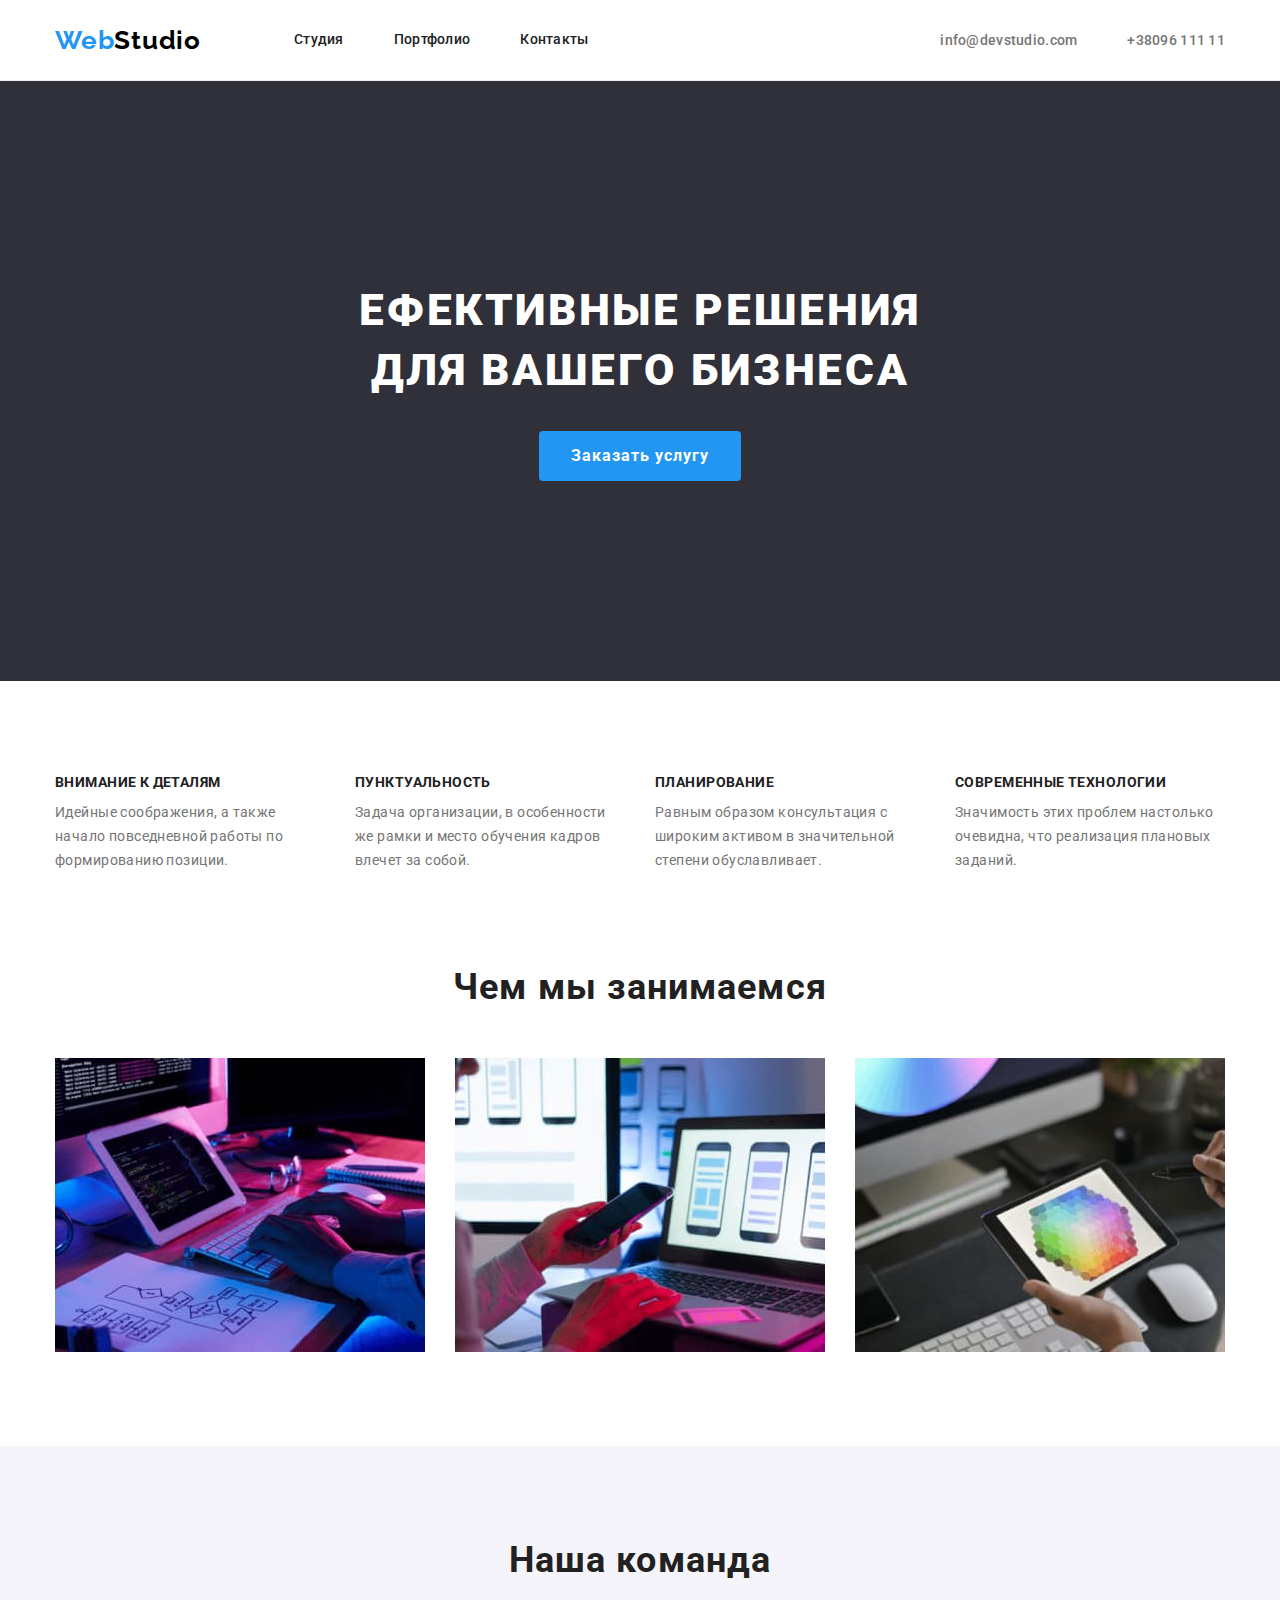
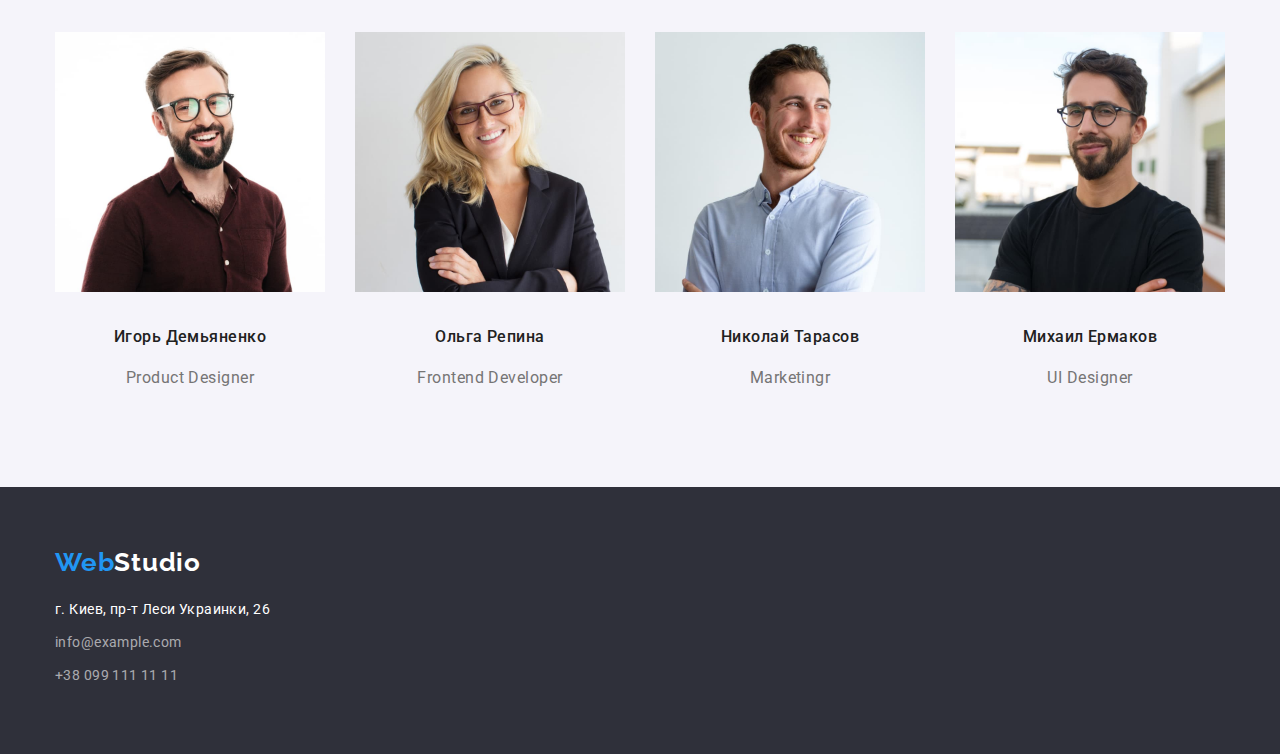
==== index.html @ 60b38d53 "Clone homework 3" ====
<!DOCTYPE html>
<html lang="ru">
    <head>
        <meta charset="UTF-8">
        <meta http-equiv="X-UA-Compatible" content="IE=edge">
        <meta name="viewport" content="width=device-width, initial-scale=1.0">
        <title>WebStuio</title>
        <link rel="stylesheet" href="https://cdnjs.cloudflare.com/ajax/libs/modern-normalize/1.1.0/modern-normalize.min.css">
        <link rel="stylesheet" href="./css/styles.css">
        <link href="https://fonts.googleapis.com/css2?family=Raleway:wght@700&family=Roboto:wght@400;500;700;900&display=swap" rel="stylesheet">
    </head>
    <body>
        <!--Шапка-->
        <header class="page-header">   
            <div class="header-container container">
                <nav class="header-navigation"> 
                    <a  class="logo-link link" href="./index.html"><span class="logo-first">Web</span><span class="logo-second">Studio</span></a>
                    <ul class="header-list list">   
                        <li class="header-list-item"><a class="header-list-link link" href="./index.html">Студия</a></li>
                        <li class="header-list-item"><a class="header-list-link link"href="./portfolio.html">Портфолио</a></li>
                        <li class="header-list-item"><a class="header-list-link link"href="">Контакты</a></li>
                    </ul>
                </nav>
                <ul class="header-info-list list">
                    <li class="info-list-item"><a class="header-link link" href="mailto:info@devstudio.com">info@devstudio.com</a></li>
                    <li class="info-list-item"><a class="header-link link" href="tel:+380961111111">+38096 111 11</a></li>
                </ul>
            </div>
        </header>
        <!--Основная часть-->
        <main>
            <section class="hero">
                <div class="container">
                    <h1 class="hero-title">Ефективные решения для вашего бизнеса</h1>
                    <button class="hero-btn" type="button">Заказать услугу</button>
                </div>
                </section>
            <section class="benefits section">
                <div class="container">
                    <h2 class="visually-hidden">Наши преимущества</h2>
                    <ul class="benefits-list list">
                        <li class="benefits-list-item">
                            <h3 class="benefits-item-title">Внимание к деталям</h3>
                            <p class="benefits-item-text"> Идейные соображения, а также начало повседневной работы по формированию позиции.</p>
                        </li>
                        <li class="benefits-list-item">
                            <h3 class="benefits-item-title">Пунктуальность</h3>
                            <p  class="benefits-item-text">Задача организации, в особенности же рамки и место обучения кадров влечет за собой.</p>
                        </li>
                        <li class="benefits-list-item">
                            <h3 class="benefits-item-title">Планирование</h3>
                            <p class="benefits-item-text" >Равным образом консультация с широким активом в значительной степени обуславливает.</p>
                        </li>
                        <li class="benefits-list-item">
                            <h3 class="benefits-item-title">Современные технологии</h3>
                            <p class="benefits-item-text"> Значимость этих проблем настолько очевидна, что реализация плановых заданий.</p>
                        </li>
                    </ul>
                </div>
            </section>
            <section class="works section">
                <div class="container">
                    <h2 class="works-title title">Чем мы занимаемся</h2>
                    <ul class="works-list list">
                        <li class="works-list-item">
                            <img src="./images/img1.jpg" alt="рабтота на ноутбууке" width="370" height="294">
                        </li>
                        <li class="works-list-item">
                            <img src="./images/img2.jpg" alt="рабтота на смартфоне" width="370" height="294">
                        </li>
                        <li class="works-list-item">
                            <img src="./images/img3.jpg" alt="рабтота на планшете" width="370" height="294">
                        </li>
                    </ul>
                </div>
            </section>
            <section class="team section">
                <div class="container">
                    <h2 class="team-title title" >Наша команда</h2>
                    <ul class="team-list list">
                        <li class="team-list-item">
                            <img class="team-img" src="./images/team-img-1.jpg" alt="Фото дизайнера проекта" width="270" height="260">
                            <h3 class="team-item-title">Игорь Демьяненко</h3>
                            <p class="team-item-text"lang="en">Product Designer</p>
                        </li>
                        <li class="team-list-item">
                            <img class="team-img" src="./images/team-img-2.jpg" alt="Фото фронтенд разработчика" width="270" height="260">
                            <h3 class="team-item-title">Ольга Репина</h3>
                            <p class="team-item-text"lang="en"> Frontend Developer</p>
                        </li>
                        <li class="team-list-item">
                            <img class="team-img" src="./images/team-img-3.jpg" alt="Фото маркетолога" width="270" height="260">
                            <h3 class="team-item-title">Николай Тарасов</h3>
                            <p class="team-item-text"lang="en">Marketingr</p>
                        </li>
                        <li class="team-list-item">
                            <img class="team-img" src="./images/team-img-4.jpg" alt="Фото UI дизайнера" width="270" height="260">
                            <h3 class="team-item-title">Михаил Ермаков</h3>
                            <p class="team-item-text"lang="en">UI Designer</p>
                        </li>
                    </ul>
                </div>
            </section>
        </main>
        <!--Футер-->
        <footer class="page-footer">
            <div class="container">
                <a  class="logo-link link" href="./index.html"><span class="logo-first">Web</span><span class="logo-second">Studio</span></a>
                <address>
                    <ul class="footer-list list">
                        <li><a class="footer-link-adress footer-link link" href="https://www.google.com/maps/place/%D0%B1%D1%83%D0%BB.+%D0%9B%D0%B5%D1%81%D0%B8+%D0%A3%D0%BA%D1%80%D0%B0%D0%B8%D0%BD%D0%BA%D0%B8,+26,+%D0%9A%D0%B8%D0%B5%D0%B2,+02000/@50.4265807,30.5361971,17z/data=!4m13!1m7!3m6!1s0x40d4cf0e033ecbe9:0x57a4dffefec77da0!2z0LHRg9C7LiDQm9C10YHQuCDQo9C60YDQsNC40L3QutC4LCAyNiwg0JrQuNC10LIsIDAyMDAw!3b1!8m2!3d50.4265807!4d30.5383858!3m4!1s0x40d4cf0e033ecbe9:0x57a4dffefec77da0!8m2!3d50.4265807!4d30.5383858" target="_blank" rel="noreferrer noopener">г. Киев, пр-т Леси Украинки, 26</a></li>
                        <li><a class="footer-link link" href="mailto:info@example.com">info@example.com</a></li>
                        <li><a class="footer-link link" href="tel:+380991111111">+38 099 111 11 11</a></li>
                    </ul>
                </address>
            </div>
        </footer>
    </body>
</html>
---- css/styles.css ----
*
{
    padding: 0;
    margin: 0;
    border: 0;
}

*, *::before, *::after
{
    box-sizing: border-box;
}

.visually-hidden 
{
    position: absolute;
    clip: rect(0 0 0 0);
    width: 1px;
    height: 1px;
    margin: -1px;
}

img
{
    display:block;
}
:root
{
    --primary-text-color: #212121;
    --secondary-text-color: #2196F3;
    --third-text-color: #757575;
}

body
{
    font-family: 'roboto', sans-serif;
    color: var(--primary-text-color);
}

.link
{
    text-decoration: none;
}
.list
{
    list-style: none;
}


/*--------------Header-------------*/
.page-header
{
    border-bottom: 1px solid #ECECEC;
}
.header-container
{
    display: flex;
    align-items: center;
}
.logo-link
{   
    display: block;
    font-family: Raleway, sans-serif;
    font-style: normal;
    font-weight: 700;
    font-size: 26px;
    line-height: 1.19;
    letter-spacing: 0.03em;
}
.page-header .logo-link
{
    margin-right: 93px;
}
.logo-first
{
    color: var(--secondary-text-color);
}
.logo-second
{
    color: #000000;
}
.header-list
{
    display: flex;

}
.header-list-item:not(:last-child)
{
    margin-right: 50px;

}
.header-navigation
{
    display: flex;
    align-items: center;
}
.header-list-link
{   display: block;
    padding-top: 32px;
    padding-bottom: 32px;
    font-weight: 500;
    font-size: 14px;
    line-height: 1.14;
    letter-spacing: 0.02em;
    color: inherit;

}
.header-list-link:hover,
.header-list-link:focus
{
    color: var(--secondary-text-color)
}
.header-info-list
{
    display: flex;
    margin-left: auto;
}
.info-list-item:not(:last-child)
{
    margin-right: 50px;

}
.header-link
{   padding-top: 32px;
    padding-bottom: 32px;
    font-weight: 500;
    font-size: 14px;
    line-height: 16px;
    letter-spacing: 0.02em;
    color: var(--third-text-color);
}

.header-link:hover,
.header-link:focus
{
    color: var(--secondary-text-color);
}

.title
{
    font-weight: 700;
    font-size: 36px;
    line-height: 1.16;
    text-align: center;
    letter-spacing: 0.03em;
    color: inherit;
    margin-bottom: 50px;
}
/*--------------Main-------------*/
.section
{
    padding-top: 94px;
    padding-bottom: 94px;
}
.container
{
    width: 1200px;
    padding-left: 15px;
    padding-right: 15px; 
    margin: 0 auto;
}
/*--------------Hero-------------*/
.hero
{
    padding-top: 200px;
    background-color: #2F303A;
    height: 600px;
    text-align: center;
}
.hero-title
{
    max-width: 696px;
    margin: 0px auto 30px auto;
    padding-left: 13px;
    padding-right: 13px;
    font-weight: 900;
    font-size: 44px;
    line-height: 1.36;
    text-align: center;
    letter-spacing: 0.06em;
    text-transform: uppercase;
    color: #FFFFFF;
}
.hero-btn
{
    font-weight: 700;
    font-size: 16px;
    line-height: 1.87;
    text-align: center;
    letter-spacing: 0.06em;
    color: #FFFFFF;
    font-family: inherit;
    cursor: pointer;
    padding: 10px 32px;
    background-color: var(--secondary-text-color);
    border-radius: 4px;
    min-width: 200px;
    text-align: center;
}

/*--------------Benefits-------------*/

.benefits-list
{
    display: flex;
    flex-wrap: wrap;
    align-items: center;
    justify-content: center;
}
.benefits-list-item
{
    width: 270px;
}
.benefits-list-item:not(:last-child)
{
    margin-right: 30px;
}
.benefits-item-title
{
    font-weight: 700;
    font-size: 14px;
    line-height: 1.14;
    letter-spacing: 0.03em;
    text-transform: uppercase;
    color: inherit;
    margin-bottom: 10px;
}
.benefits-item-text
{
    font-size: 14px;
    line-height: 1.71;
    letter-spacing: 0.03em;
    color: var(--third-text-color);
}
/*--------------Works-------------*/
.works
{
    padding-top: 0px;

}
.works-list
{
    display: flex;
    align-items: center;
    margin-left: -30px;
}
.works-list-item
{
    flex-basis: calc(100% / 3 - 30px);
    margin-left: 30px;
}


/*--------------Team-------------*/
.team
{
    background-color: #F5F4FA;
}
.team-list
{
    display: flex;
    align-items: center;
    justify-content: center;
    margin-left: -30px;
}
.team-list-item
{
    flex-basis: calc(100% / 4 - 30px);
    margin-left: 30px;
}

.team-img
{
    margin-bottom: 30px;
}
.team-item-title
{   
    margin-bottom: 10px;
    font-weight: 500;
    font-size: 16px;
    line-height: 1.9;
    text-align: center;
    letter-spacing: 0.03em;
    color: inherit
}
.team-item-text
{
    font-size: 16px;
    line-height: 1.9;
    text-align: center;
    letter-spacing: 0.03em;
    color: var(--third-text-color);
}

/*--------------Footer-------------*/
.page-footer
{
    background-color: #2F303A;
    padding-top: 60px;
    padding-bottom: 57px;
}

.page-footer .logo-link
{
    margin-bottom: 20px;
}
.page-footer .logo-second
{
    color: #FFFFFF;
}
.footer-link
{
    font-size: 14px;
    line-height: 1.71;
    letter-spacing: 0.03em;
    color: rgba(255, 255, 255, 0.6);
    font-style: normal;
}

.footer-link
{
    display: block;
    margin-bottom: 9px;
}

.footer-link-adress
{
    color: #FFFFFF;
}
.footer-link:hover,
.footer-link:focus
{
    color: var(--secondary-text-color);
}

/*--------------Portfolio-------------*/

.portfolio-buttons-list
{
    display: flex;
    align-items: center;
    justify-content: center;
}
.portfolio-list-button-item:not(:last-child)
{
    margin-right: 8px;
}
.portfolio-button-item
{
    padding: 6px 22px;
    background-color: #F5F4FA;
    border-radius: 4px;
    font-weight: 500;
    font-size: 16px;
    line-height: 1.62;
    text-align: center;
    letter-spacing: 0.03em;
    font-family: inherit;
    color: inherit;
    cursor: pointer;
}
.portfolio-button-item:hover,
.portfolio-button-item:focus
{
    color: #FFFFFF;
    background-color: var(--secondary-text-color);
}
.portfolio-content-list
{
    display: flex;
    flex-wrap: wrap;
    margin-top: 50px;
}
.portfolio-content-item
{
    flex-basis: calc(100% / 3 - 30px);
}
.portfolio-content-item:not(:nth-child(3n-2))
{
    margin-left: 30px;
}
.portfolio-content-item:not(:nth-child(n+7))
{
    margin-bottom: 30px;
}
.portfolio-description
{
    padding: 20px 24px;
    border: 1px solid #EEEEEE;
}
.portfolio-content-title
{
    margin-bottom: 4px;
    font-weight: 700;
    font-size: 18px;
    line-height: 2.0;
    letter-spacing: 0.06em;
    color: inherit;
}

.portfolio-content-text
{
    font-size: 16px;
    line-height: 1.87;
    letter-spacing: 0.03em;
    color: var(--third-text-color);
}
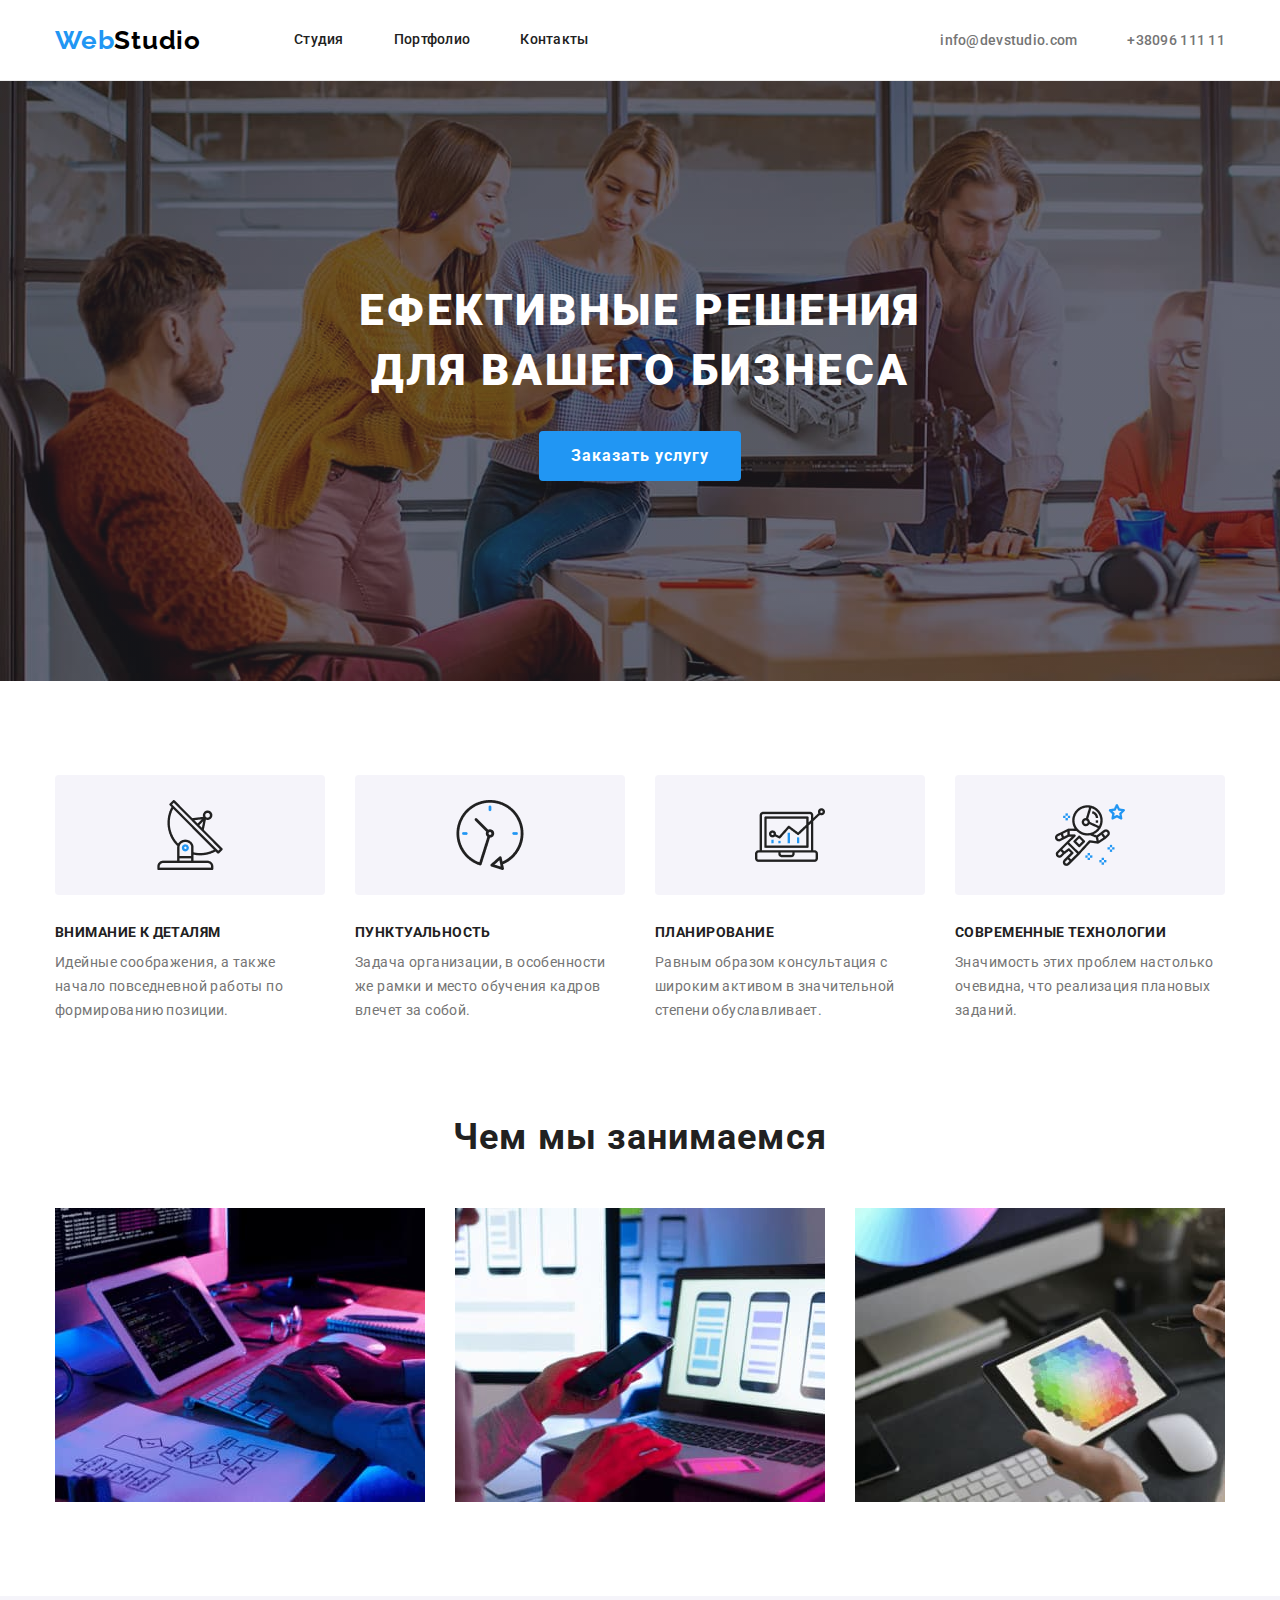
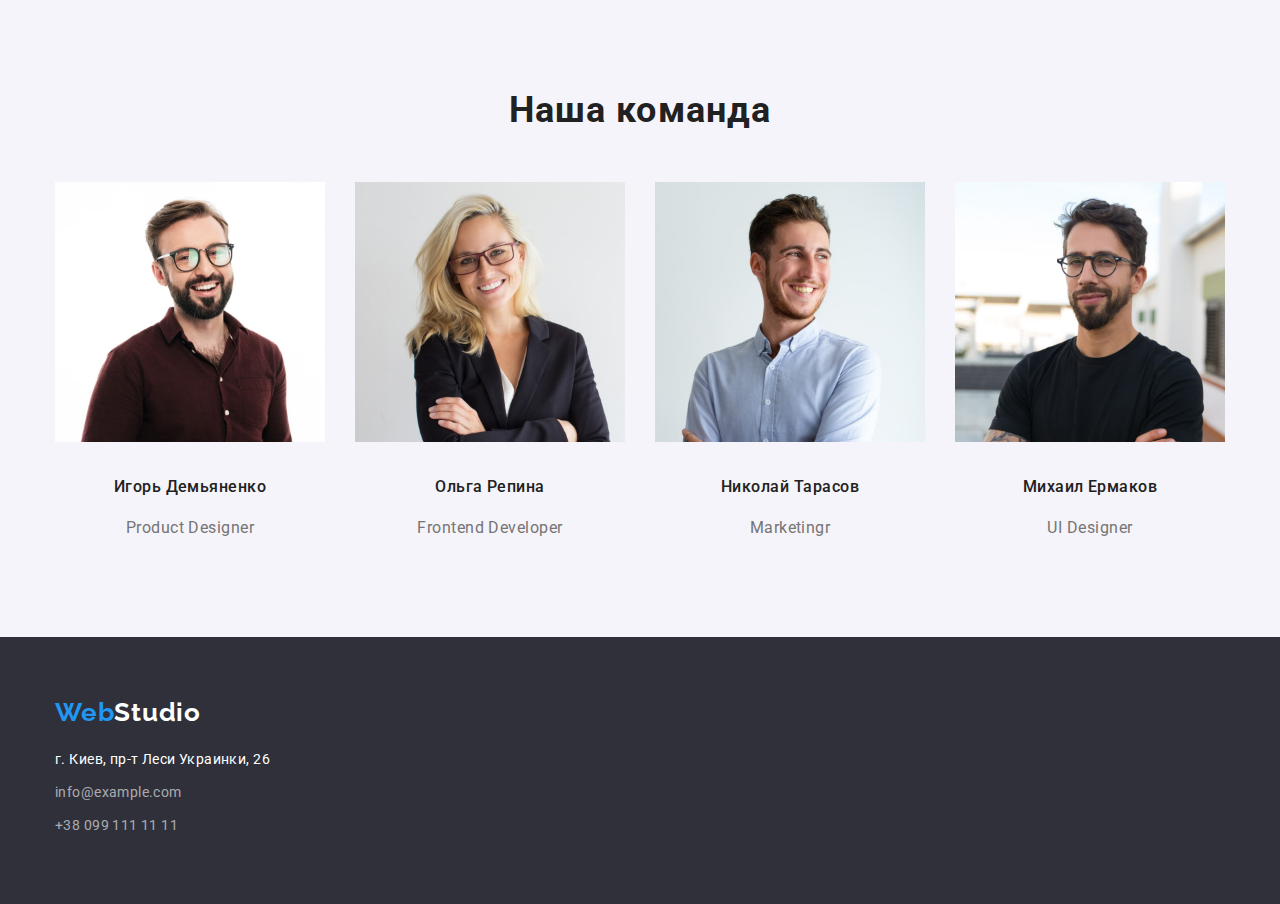
==== commit 38e0b3e5: "Added backround to the hero and benefits sections" ====
--- a/index.html
+++ b/index.html
@@ -39,19 +39,19 @@
                 <div class="container">
                     <h2 class="visually-hidden">Наши преимущества</h2>
                     <ul class="benefits-list list">
-                        <li class="benefits-list-item">
+                        <li class="benefits-list-item icon-antenna">
                             <h3 class="benefits-item-title">Внимание к деталям</h3>
                             <p class="benefits-item-text"> Идейные соображения, а также начало повседневной работы по формированию позиции.</p>
                         </li>
-                        <li class="benefits-list-item">
+                        <li class="benefits-list-item icon-clock">
                             <h3 class="benefits-item-title">Пунктуальность</h3>
                             <p  class="benefits-item-text">Задача организации, в особенности же рамки и место обучения кадров влечет за собой.</p>
                         </li>
-                        <li class="benefits-list-item">
+                        <li class="benefits-list-item icon-diagram">
                             <h3 class="benefits-item-title">Планирование</h3>
                             <p class="benefits-item-text" >Равным образом консультация с широким активом в значительной степени обуславливает.</p>
                         </li>
-                        <li class="benefits-list-item">
+                        <li class="benefits-list-item icon-astronaut">
                             <h3 class="benefits-item-title">Современные технологии</h3>
                             <p class="benefits-item-text"> Значимость этих проблем настолько очевидна, что реализация плановых заданий.</p>
                         </li>
--- a/css/styles.css
+++ b/css/styles.css
@@ -162,7 +162,10 @@
 .hero
 {
     padding-top: 200px;
+    max-width: 1600px;
+    margin: 0 auto;
     background-color: #2F303A;
+    background-image: linear-gradient( to right, rgba(47, 48, 58, 0.4),rgba(47, 48, 58, 0.4)), url('../images/header-backround.jpg');
     height: 600px;
     text-align: center;
 }
@@ -214,6 +217,38 @@
 {
     margin-right: 30px;
 }
+.benefits-list-item::before{
+    content: '';
+    display: block;
+    height: 120px;
+    background: #F5F4FA;
+    border-radius: 4px;
+    margin-bottom: 30px;
+}
+.icon-antenna::before
+{
+    background-image: url('../images/antenna.png');
+    background-repeat: no-repeat;
+    background-position: center;
+}
+.icon-clock::before
+{
+    background-image: url('../images/clock.png');
+    background-repeat: no-repeat;
+    background-position: center;
+}
+.icon-diagram::before
+{
+    background-image: url('../images/diagram.png');
+    background-repeat: no-repeat;
+    background-position: center;
+}
+.icon-astronaut::before
+{
+    background-image: url('../images/astronaut.png');
+    background-repeat: no-repeat;
+    background-position: center;
+}
 .benefits-item-title
 {
     font-weight: 700;
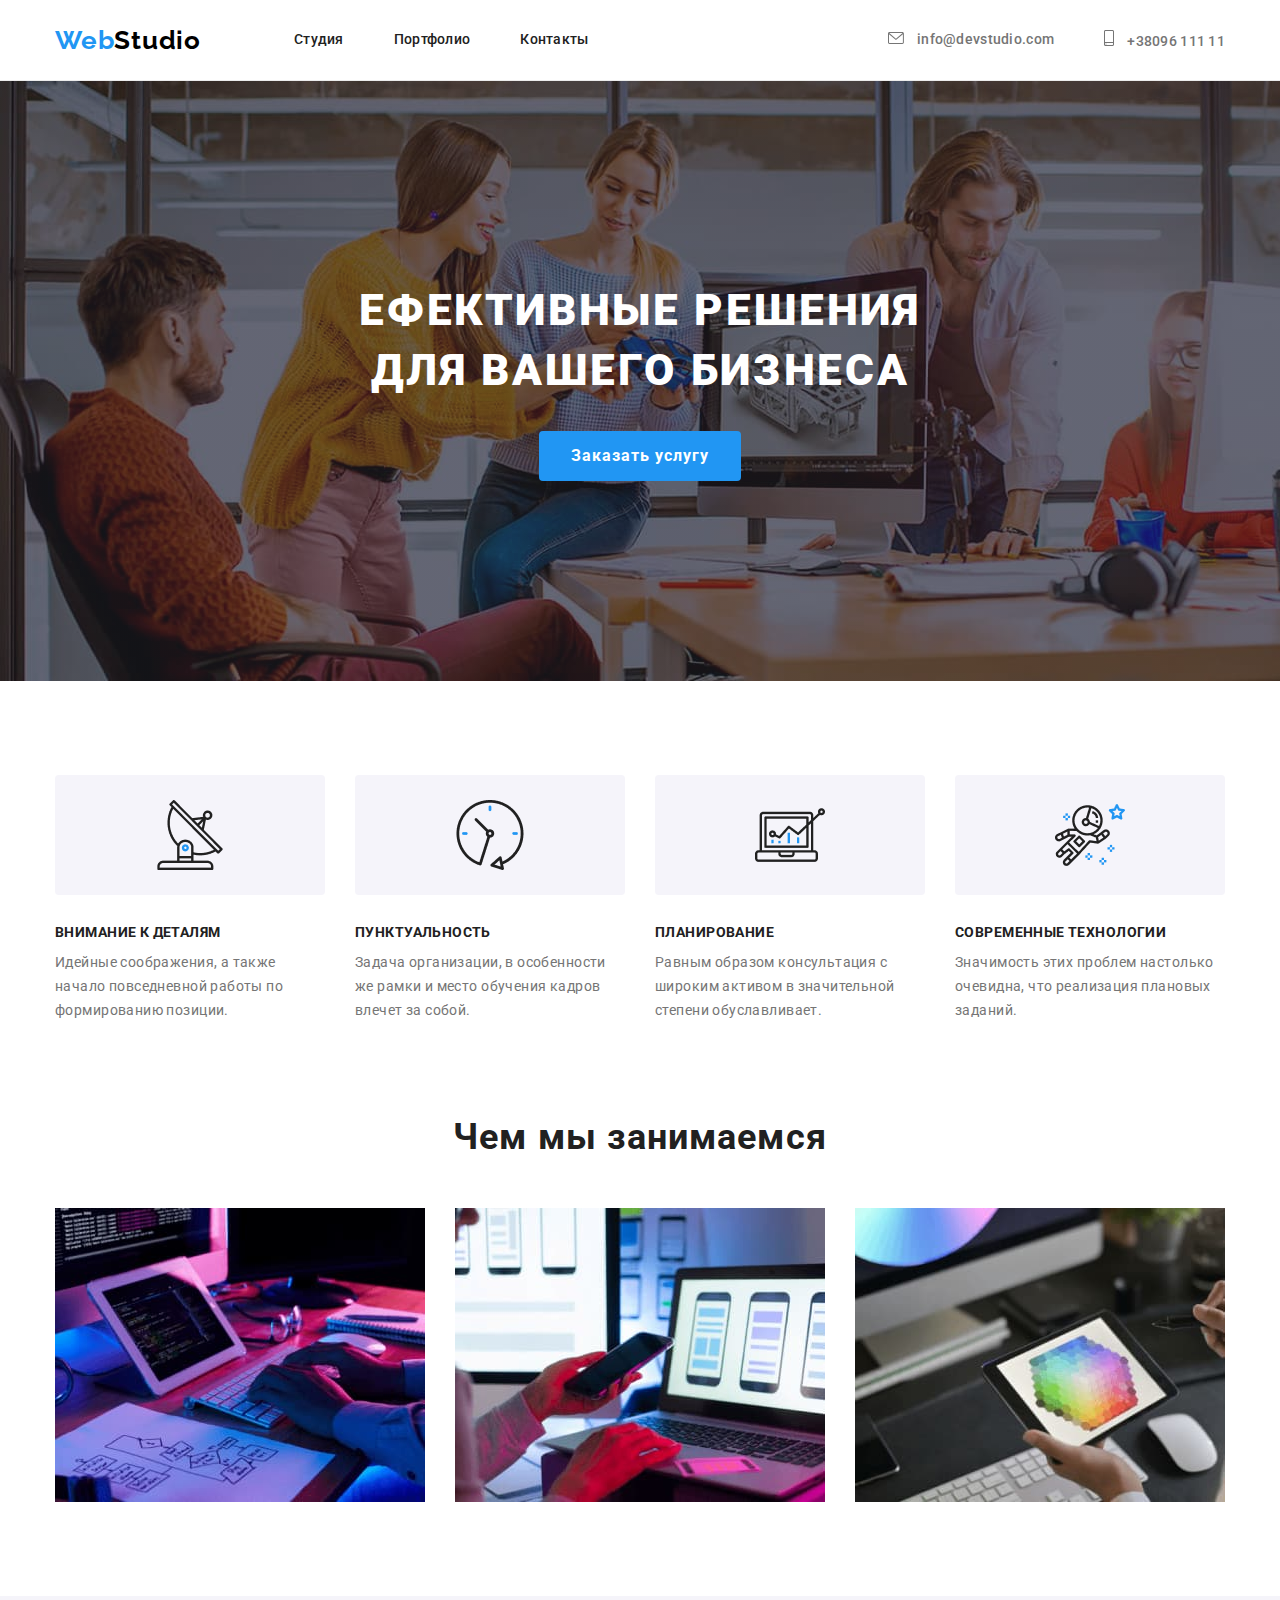
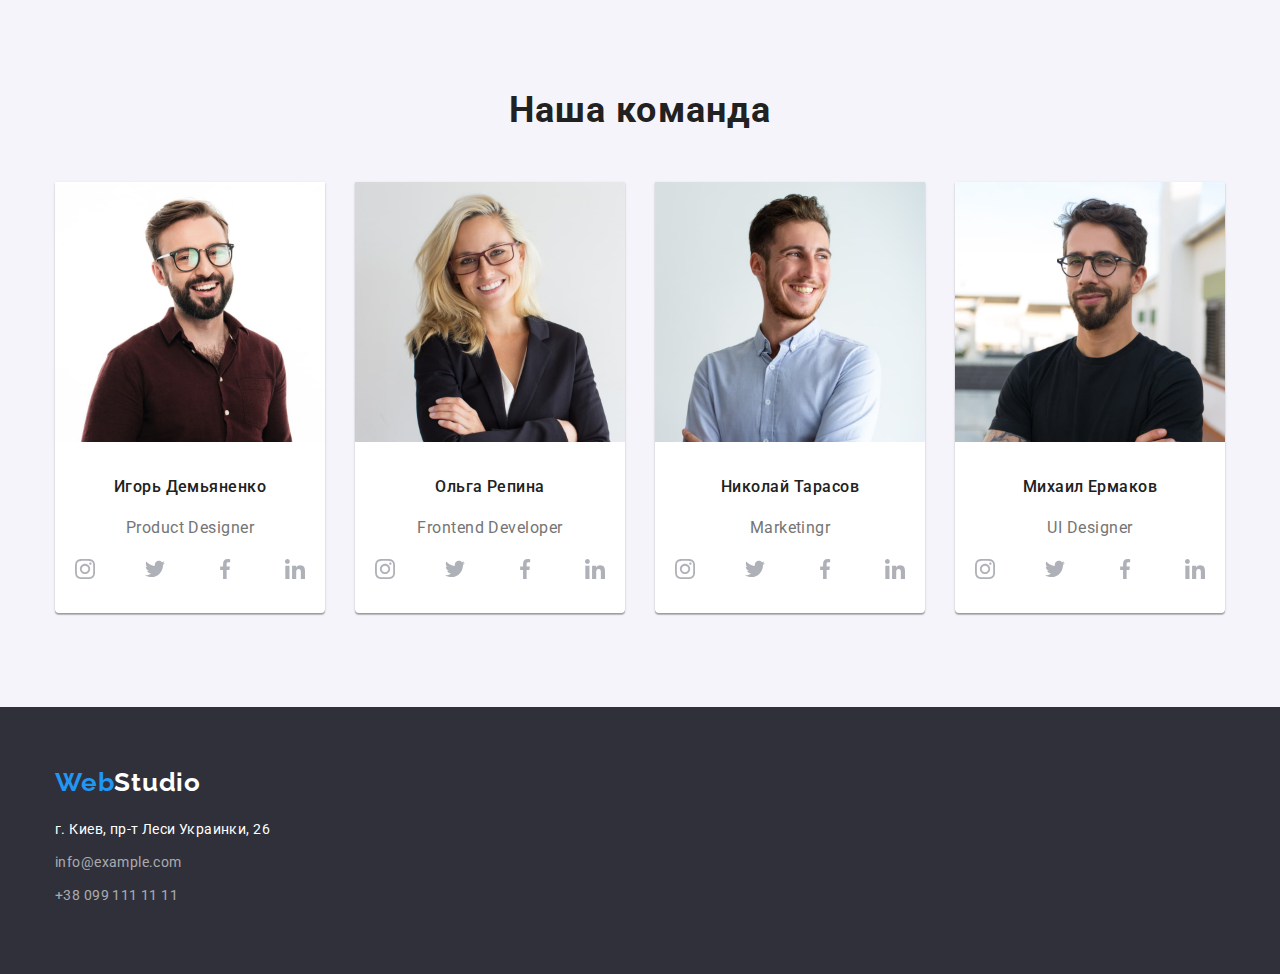
==== commit 5c05f416: "Adedd icon to the header and team section" ====
--- a/index.html
+++ b/index.html
@@ -22,8 +22,20 @@
                     </ul>
                 </nav>
                 <ul class="header-info-list list">
-                    <li class="info-list-item"><a class="header-link link" href="mailto:info@devstudio.com">info@devstudio.com</a></li>
-                    <li class="info-list-item"><a class="header-link link" href="tel:+380961111111">+38096 111 11</a></li>
+                    <li class="info-list-item">
+                        <a class="header-link link" href="mailto:info@devstudio.com">
+                            <svg class="header-icon" width="16" height="12">
+                                <use href="./images/symbol-defs.svg#icon-envelope"></use>
+                            </svg>
+                            info@devstudio.com
+                        </a>
+                    </li>
+                    <li class="info-list-item">
+                        <a class="header-link link" href="tel:+380961111111">
+                        <svg class="header-icon" width="10" height="16">
+                            <use href="./images/symbol-defs.svg#icon-smartphone"></use>
+                        </svg>
+                        +38096 111 11</a></li>
                 </ul>
             </div>
         </header>
@@ -82,21 +94,141 @@
                             <img class="team-img" src="./images/team-img-1.jpg" alt="Фото дизайнера проекта" width="270" height="260">
                             <h3 class="team-item-title">Игорь Демьяненко</h3>
                             <p class="team-item-text"lang="en">Product Designer</p>
+                            <ul class="team-networking-list list">
+                                <li class="team-networking-item">
+                                    <a class="team-networking-link" href="">
+                                        <svg class="team-networking-icon">
+                                            <use href="./images/symbol-defs.svg#icon-instagram"></use>
+                                        </svg>
+                                    </a>
+                                </li>
+                                <li class="team-networking-item">
+                                    <a class="team-networking-link" href="">
+                                        <svg class="team-networking-icon">
+                                            <use href="./images/symbol-defs.svg#icon-twitter"></use>
+                                        </svg>
+                                    </a>
+                                </li>
+                                <li class="team-networking-item">
+                                    <a class="team-networking-link" href="">
+                                        <svg class="team-networking-icon">
+                                            <use href="./images/symbol-defs.svg#icon-facebook"></use>
+                                        </svg>
+                                    </a>
+                                </li>
+                                <li class="team-networking-item">
+                                    <a class="team-networking-link" href="">
+                                        <svg class="team-networking-icon">
+                                            <use href="./images/symbol-defs.svg#icon-linkedin"></use>
+                                        </svg>
+                                    </a>
+                                </li>
+                            </ul>
                         </li>
                         <li class="team-list-item">
                             <img class="team-img" src="./images/team-img-2.jpg" alt="Фото фронтенд разработчика" width="270" height="260">
                             <h3 class="team-item-title">Ольга Репина</h3>
                             <p class="team-item-text"lang="en"> Frontend Developer</p>
+                            <ul class="team-networking-list list">
+                                <li class="team-networking-item">
+                                    <a class="team-networking-link" href="">
+                                        <svg class="team-networking-icon">
+                                            <use href="./images/symbol-defs.svg#icon-instagram"></use>
+                                        </svg>
+                                    </a>
+                                </li>
+                                <li class="team-networking-item">
+                                    <a class="team-networking-link" href="">
+                                        <svg class="team-networking-icon">
+                                            <use href="./images/symbol-defs.svg#icon-twitter"></use>
+                                        </svg>
+                                    </a>
+                                </li>
+                                <li class="team-networking-item">
+                                    <a class="team-networking-link" href="">
+                                        <svg class="team-networking-icon">
+                                            <use href="./images/symbol-defs.svg#icon-facebook"></use>
+                                        </svg>
+                                    </a>
+                                </li>
+                                <li class="team-networking-item">
+                                    <a class="team-networking-link" href="">
+                                        <svg class="team-networking-icon">
+                                            <use href="./images/symbol-defs.svg#icon-linkedin"></use>
+                                        </svg>
+                                    </a>
+                                </li>
+                            </ul>
                         </li>
                         <li class="team-list-item">
                             <img class="team-img" src="./images/team-img-3.jpg" alt="Фото маркетолога" width="270" height="260">
                             <h3 class="team-item-title">Николай Тарасов</h3>
                             <p class="team-item-text"lang="en">Marketingr</p>
+                            <ul class="team-networking-list list">
+                                <li class="team-networking-item">
+                                    <a class="team-networking-link" href="">
+                                        <svg class="team-networking-icon">
+                                            <use href="./images/symbol-defs.svg#icon-instagram"></use>
+                                        </svg>
+                                    </a>
+                                </li>
+                                <li class="team-networking-item">
+                                    <a class="team-networking-link" href="">
+                                        <svg class="team-networking-icon">
+                                            <use href="./images/symbol-defs.svg#icon-twitter"></use>
+                                        </svg>
+                                    </a>
+                                </li>
+                                <li class="team-networking-item">
+                                    <a class="team-networking-link" href="">
+                                        <svg class="team-networking-icon">
+                                            <use href="./images/symbol-defs.svg#icon-facebook"></use>
+                                        </svg>
+                                    </a>
+                                </li>
+                                <li class="team-networking-item">
+                                    <a class="team-networking-link" href="">
+                                        <svg class="team-networking-icon">
+                                            <use href="./images/symbol-defs.svg#icon-linkedin"></use>
+                                        </svg>
+                                    </a>
+                                </li>
+                            </ul>
                         </li>
                         <li class="team-list-item">
                             <img class="team-img" src="./images/team-img-4.jpg" alt="Фото UI дизайнера" width="270" height="260">
                             <h3 class="team-item-title">Михаил Ермаков</h3>
                             <p class="team-item-text"lang="en">UI Designer</p>
+                            <ul class="team-networking-list list">
+                                <li class="team-networking-item">
+                                    <a class="team-networking-link" href="">
+                                        <svg class="team-networking-icon">
+                                            <use href="./images/symbol-defs.svg#icon-instagram"></use>
+                                        </svg>
+                                    </a>
+                                </li>
+                                <li class="team-networking-item">
+                                    <a class="team-networking-link" href="">
+                                        <svg class="team-networking-icon">
+                                            <use href="./images/symbol-defs.svg#icon-twitter"></use>
+                                        </svg>
+                                    </a>
+                                </li>
+                                <li class="team-networking-item">
+                                    <a class="team-networking-link" href="">
+                                        <svg class="team-networking-icon">
+                                            <use href="./images/symbol-defs.svg#icon-facebook"></use>
+                                        </svg>
+                                    </a>
+                                </li>
+                                <li class="team-networking-item">
+                                    <a class="team-networking-link" href="">
+                                        <svg class="team-networking-icon">
+                                            <use href="./images/symbol-defs.svg#icon-linkedin"></use>
+                                        </svg>
+                                    </a>
+                                </li>
+                            </ul>
                         </li>
                     </ul>
                 </div>
--- a/css/styles.css
+++ b/css/styles.css
@@ -134,6 +134,12 @@
 {
     color: var(--secondary-text-color);
 }
+.header-icon
+{
+    display:inline-block;
+    margin-right: 10px;
+    fill: currentColor;
+}
 
 .title
 {
@@ -301,6 +307,10 @@
 {
     flex-basis: calc(100% / 4 - 30px);
     margin-left: 30px;
+    background-color: #FFFFFF;
+    padding-bottom: 30px;
+    box-shadow: 0px 1px 3px rgba(0, 0, 0, 0.12), 0px 1px 1px rgba(0, 0, 0, 0.14), 0px 2px 1px rgba(0, 0, 0, 0.2);
+    border-radius: 0px 0px 4px 4px;
 }
 
 .team-img
@@ -324,8 +334,40 @@
     text-align: center;
     letter-spacing: 0.03em;
     color: var(--third-text-color);
-}
-
+    margin-bottom: 16px;
+}
+
+.team-networking-list
+{
+    display: flex;
+    margin-left: -10px;
+}
+.team-networking-item
+{
+    flex-basis: calc(100% / 4 - 10px);
+    margin-left: 10px;
+    text-align: center;
+}
+.team-networking-link
+{
+    padding-top: 16px;
+    padding-left: 12px;
+    padding-right: 12px;
+    padding-bottom: 8px;
+    color: #AFB1B8;
+}
+.team-networking-link:hover
+{
+    background-color: var(--secondary-text-color);
+    border-radius: 50px;
+    color: #ffffff;
+}
+.team-networking-icon
+{
+    width: 20px;
+    height: 20px;
+    fill: currentColor;
+}
 /*--------------Footer-------------*/
 .page-footer
 {
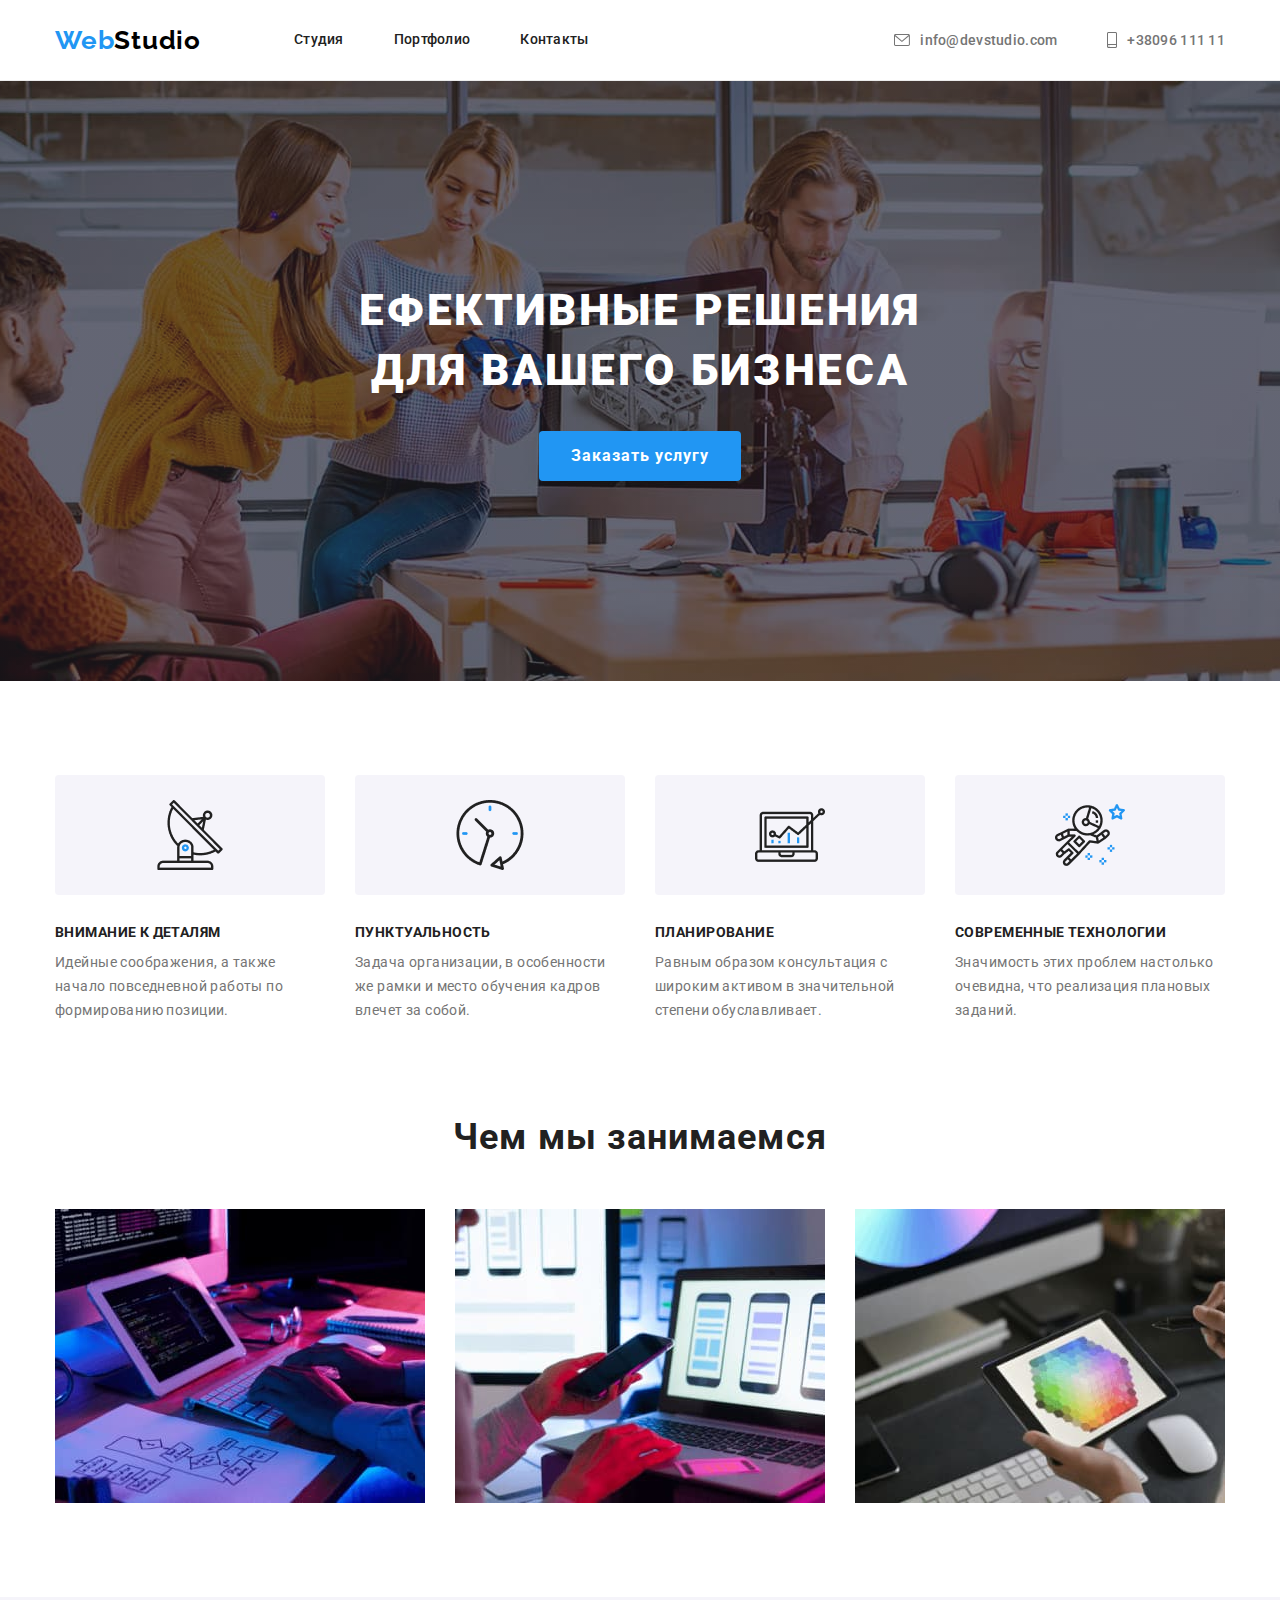
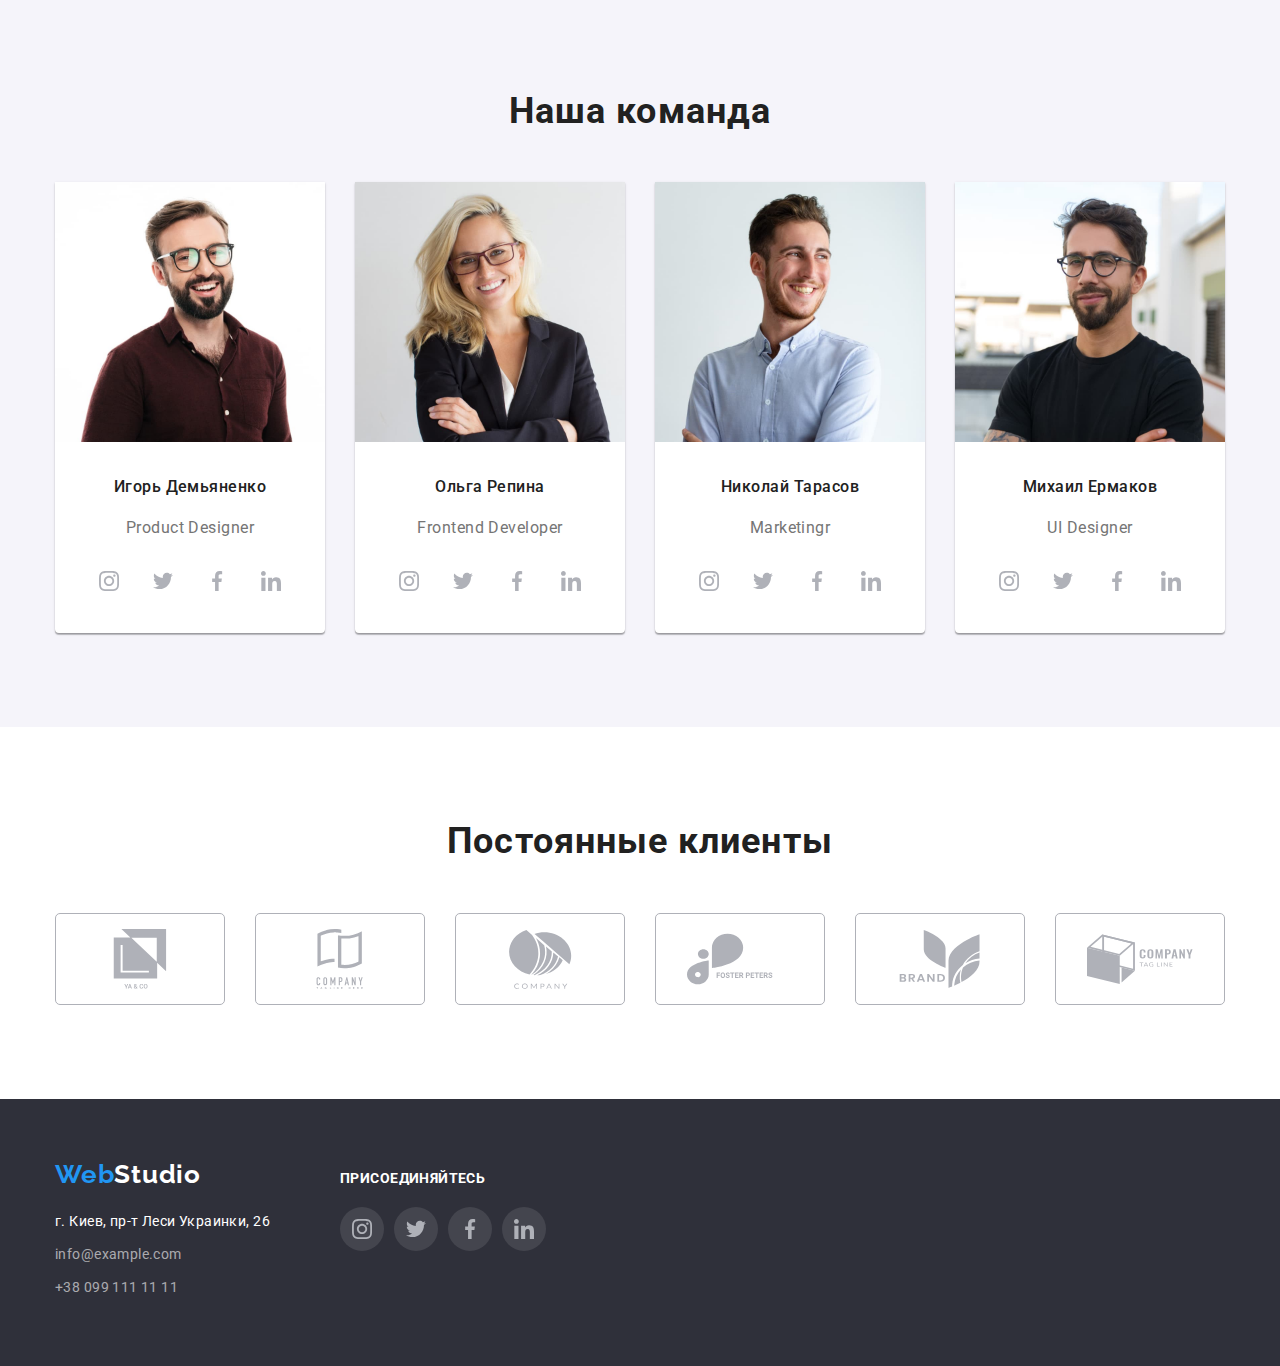
==== commit aa12a9b6: "Adedd clients section" ====
--- a/index.html
+++ b/index.html
@@ -94,31 +94,31 @@
                             <img class="team-img" src="./images/team-img-1.jpg" alt="Фото дизайнера проекта" width="270" height="260">
                             <h3 class="team-item-title">Игорь Демьяненко</h3>
                             <p class="team-item-text"lang="en">Product Designer</p>
-                            <ul class="team-networking-list list">
-                                <li class="team-networking-item">
-                                    <a class="team-networking-link" href="">
-                                        <svg class="team-networking-icon">
+                            <ul class="team-networking-list social-list list">
+                                <li class="social-item">
+                                    <a class="social-list-link" href="">
+                                        <svg class="social-icon">
                                             <use href="./images/symbol-defs.svg#icon-instagram"></use>
                                         </svg>
                                     </a>
                                 </li>
-                                <li class="team-networking-item">
-                                    <a class="team-networking-link" href="">
-                                        <svg class="team-networking-icon">
+                                <li class="social-item">
+                                    <a class="social-list-link" href="">
+                                        <svg class="social-icon">
                                             <use href="./images/symbol-defs.svg#icon-twitter"></use>
                                         </svg>
                                     </a>
                                 </li>
-                                <li class="team-networking-item">
-                                    <a class="team-networking-link" href="">
-                                        <svg class="team-networking-icon">
+                                <li class="social-item">
+                                    <a class="social-list-link" href="">
+                                        <svg class="social-icon">
                                             <use href="./images/symbol-defs.svg#icon-facebook"></use>
                                         </svg>
                                     </a>
                                 </li>
-                                <li class="team-networking-item">
-                                    <a class="team-networking-link" href="">
-                                        <svg class="team-networking-icon">
+                                <li class="social-item">
+                                    <a class="social-list-link" href="">
+                                        <svg class="social-icon">
                                             <use href="./images/symbol-defs.svg#icon-linkedin"></use>
                                         </svg>
                                     </a>
@@ -129,31 +129,31 @@
                             <img class="team-img" src="./images/team-img-2.jpg" alt="Фото фронтенд разработчика" width="270" height="260">
                             <h3 class="team-item-title">Ольга Репина</h3>
                             <p class="team-item-text"lang="en"> Frontend Developer</p>
-                            <ul class="team-networking-list list">
-                                <li class="team-networking-item">
-                                    <a class="team-networking-link" href="">
-                                        <svg class="team-networking-icon">
+                            <ul class="team-networking-list social-list list">
+                                <li class="social-item">
+                                    <a class="social-list-link" href="">
+                                        <svg class="social-icon">
                                             <use href="./images/symbol-defs.svg#icon-instagram"></use>
                                         </svg>
                                     </a>
                                 </li>
-                                <li class="team-networking-item">
-                                    <a class="team-networking-link" href="">
-                                        <svg class="team-networking-icon">
+                                <li class="social-item">
+                                    <a class="social-list-link" href="">
+                                        <svg class="social-icon">
                                             <use href="./images/symbol-defs.svg#icon-twitter"></use>
                                         </svg>
                                     </a>
                                 </li>
-                                <li class="team-networking-item">
-                                    <a class="team-networking-link" href="">
-                                        <svg class="team-networking-icon">
+                                <li class="social-item">
+                                    <a class="social-list-link" href="">
+                                        <svg class="social-icon">
                                             <use href="./images/symbol-defs.svg#icon-facebook"></use>
                                         </svg>
                                     </a>
                                 </li>
-                                <li class="team-networking-item">
-                                    <a class="team-networking-link" href="">
-                                        <svg class="team-networking-icon">
+                                <li class="social-item">
+                                    <a class="social-list-link" href="">
+                                        <svg class="social-icon">
                                             <use href="./images/symbol-defs.svg#icon-linkedin"></use>
                                         </svg>
                                     </a>
@@ -164,31 +164,31 @@
                             <img class="team-img" src="./images/team-img-3.jpg" alt="Фото маркетолога" width="270" height="260">
                             <h3 class="team-item-title">Николай Тарасов</h3>
                             <p class="team-item-text"lang="en">Marketingr</p>
-                            <ul class="team-networking-list list">
-                                <li class="team-networking-item">
-                                    <a class="team-networking-link" href="">
-                                        <svg class="team-networking-icon">
+                            <ul class="team-networking-list social-list list">
+                                <li class="social-item">
+                                    <a class="social-list-link" href="">
+                                        <svg class="social-icon">
                                             <use href="./images/symbol-defs.svg#icon-instagram"></use>
                                         </svg>
                                     </a>
                                 </li>
-                                <li class="team-networking-item">
-                                    <a class="team-networking-link" href="">
-                                        <svg class="team-networking-icon">
+                                <li class="social-item">
+                                    <a class="social-list-link" href="">
+                                        <svg class="social-icon">
                                             <use href="./images/symbol-defs.svg#icon-twitter"></use>
                                         </svg>
                                     </a>
                                 </li>
-                                <li class="team-networking-item">
-                                    <a class="team-networking-link" href="">
-                                        <svg class="team-networking-icon">
+                                <li class="social-item">
+                                    <a class="social-list-link" href="">
+                                        <svg class="social-icon">
                                             <use href="./images/symbol-defs.svg#icon-facebook"></use>
                                         </svg>
                                     </a>
                                 </li>
-                                <li class="team-networking-item">
-                                    <a class="team-networking-link" href="">
-                                        <svg class="team-networking-icon">
+                                <li class="social-item">
+                                    <a class="social-list-link" href="">
+                                        <svg class="social-icon">
                                             <use href="./images/symbol-defs.svg#icon-linkedin"></use>
                                         </svg>
                                     </a>
@@ -199,36 +199,85 @@
                             <img class="team-img" src="./images/team-img-4.jpg" alt="Фото UI дизайнера" width="270" height="260">
                             <h3 class="team-item-title">Михаил Ермаков</h3>
                             <p class="team-item-text"lang="en">UI Designer</p>
-                            <ul class="team-networking-list list">
-                                <li class="team-networking-item">
-                                    <a class="team-networking-link" href="">
-                                        <svg class="team-networking-icon">
+                            <ul class="team-networking-list social-list list">
+                                <li class="social-item">
+                                    <a class="social-list-link" href="">
+                                        <svg class="social-icon">
                                             <use href="./images/symbol-defs.svg#icon-instagram"></use>
                                         </svg>
                                     </a>
                                 </li>
-                                <li class="team-networking-item">
-                                    <a class="team-networking-link" href="">
-                                        <svg class="team-networking-icon">
+                                <li class="social-item">
+                                    <a class="social-list-link" href="">
+                                        <svg class="social-icon">
                                             <use href="./images/symbol-defs.svg#icon-twitter"></use>
                                         </svg>
                                     </a>
                                 </li>
-                                <li class="team-networking-item">
-                                    <a class="team-networking-link" href="">
-                                        <svg class="team-networking-icon">
+                                <li class="social-item">
+                                    <a class="social-list-link" href="">
+                                        <svg class="social-icon">
                                             <use href="./images/symbol-defs.svg#icon-facebook"></use>
                                         </svg>
                                     </a>
                                 </li>
-                                <li class="team-networking-item">
-                                    <a class="team-networking-link" href="">
-                                        <svg class="team-networking-icon">
+                                <li class="social-item">
+                                    <a class="social-list-link" href="">
+                                        <svg class="social-icon">
                                             <use href="./images/symbol-defs.svg#icon-linkedin"></use>
                                         </svg>
                                     </a>
                                 </li>
                             </ul>
+                        </li>
+                    </ul>
+                </div>
+            </section>
+            <section class="clients section">
+                <div class="container">
+                    <h2 class="clients-title title">Постоянные клиенты</h2>
+                    <ul class="clients-list list">
+                        <li class="clients-item">
+                            <a href="" class="clients-link">
+                                <svg class="clients-icon">
+                                    <use href="./images/symbol-defs.svg#icon-yaco"></use>
+                                </svg>
+                            </a>
+                        </li>
+                        <li class="clients-item">
+                            <a href="" class="clients-link">
+                                <svg class="clients-icon">
+                                    <use href="./images/symbol-defs.svg#icon-tagline"></use>
+                                </svg>
+                            </a>
+                        </li>
+                        <li class="clients-item">
+                            <a href="" class="clients-link">
+                                <svg class="clients-icon">
+                                    <use href="./images/symbol-defs.svg#icon-company"></use>
+                                </svg>
+                            </a>
+                        </li>
+                        <li class="clients-item">
+                            <a href="" class="clients-link">
+                                <svg class="clients-icon">
+                                    <use href="./images/symbol-defs.svg#icon-foster"></use>
+                                </svg>
+                            </a>
+                        </li>
+                        <li class="clients-item">
+                            <a href="" class="clients-link">
+                                <svg class="clients-icon">
+                                    <use href="./images/symbol-defs.svg#icon-brand"></use>
+                                </svg>
+                            </a>
+                        </li>
+                        <li class="clients-item">
+                            <a href="" class="clients-link">
+                                <svg class="clients-icon">
+                                    <use href="./images/symbol-defs.svg#icon-tag"></use>
+                                </svg>
+                            </a>
                         </li>
                     </ul>
                 </div>
@@ -237,14 +286,51 @@
         <!--Футер-->
         <footer class="page-footer">
             <div class="container">
-                <a  class="logo-link link" href="./index.html"><span class="logo-first">Web</span><span class="logo-second">Studio</span></a>
-                <address>
-                    <ul class="footer-list list">
-                        <li><a class="footer-link-adress footer-link link" href="https://www.google.com/maps/place/%D0%B1%D1%83%D0%BB.+%D0%9B%D0%B5%D1%81%D0%B8+%D0%A3%D0%BA%D1%80%D0%B0%D0%B8%D0%BD%D0%BA%D0%B8,+26,+%D0%9A%D0%B8%D0%B5%D0%B2,+02000/@50.4265807,30.5361971,17z/data=!4m13!1m7!3m6!1s0x40d4cf0e033ecbe9:0x57a4dffefec77da0!2z0LHRg9C7LiDQm9C10YHQuCDQo9C60YDQsNC40L3QutC4LCAyNiwg0JrQuNC10LIsIDAyMDAw!3b1!8m2!3d50.4265807!4d30.5383858!3m4!1s0x40d4cf0e033ecbe9:0x57a4dffefec77da0!8m2!3d50.4265807!4d30.5383858" target="_blank" rel="noreferrer noopener">г. Киев, пр-т Леси Украинки, 26</a></li>
-                        <li><a class="footer-link link" href="mailto:info@example.com">info@example.com</a></li>
-                        <li><a class="footer-link link" href="tel:+380991111111">+38 099 111 11 11</a></li>
-                    </ul>
-                </address>
+                <div class="footer-box">
+                    <div class="footer-contacts">
+                        <a  class="logo-link link" href="./index.html"><span class="logo-first">Web</span><span class="logo-second">Studio</span></a>
+                        <address>
+                            <ul class="footer-list list">
+                                <li><a class="footer-link-adress footer-link link" href="https://www.google.com/maps/place/%D0%B1%D1%83%D0%BB.+%D0%9B%D0%B5%D1%81%D0%B8+%D0%A3%D0%BA%D1%80%D0%B0%D0%B8%D0%BD%D0%BA%D0%B8,+26,+%D0%9A%D0%B8%D0%B5%D0%B2,+02000/@50.4265807,30.5361971,17z/data=!4m13!1m7!3m6!1s0x40d4cf0e033ecbe9:0x57a4dffefec77da0!2z0LHRg9C7LiDQm9C10YHQuCDQo9C60YDQsNC40L3QutC4LCAyNiwg0JrQuNC10LIsIDAyMDAw!3b1!8m2!3d50.4265807!4d30.5383858!3m4!1s0x40d4cf0e033ecbe9:0x57a4dffefec77da0!8m2!3d50.4265807!4d30.5383858" target="_blank" rel="noreferrer noopener">г. Киев, пр-т Леси Украинки, 26</a></li>
+                                <li><a class="footer-link link" href="mailto:info@example.com">info@example.com</a></li>
+                                <li><a class="footer-link link" href="tel:+380991111111">+38 099 111 11 11</a></li>
+                            </ul>
+                        </address>
+                    </div>
+                    <div class="footer-social">
+                        <b class="footer-text">Присоединяйтесь</b>
+                        <ul class="team-networking-list social-list list">
+                            <li class="social-item">
+                                <a class="social-list-link footer-social-link" href="">
+                                    <svg class="social-icon">
+                                        <use href="./images/symbol-defs.svg#icon-instagram"></use>
+                                    </svg>
+                                </a>
+                            </li>
+                            <li class="social-item">
+                                <a class="social-list-link footer-social-link" href="">
+                                    <svg class="social-icon">
+                                        <use href="./images/symbol-defs.svg#icon-twitter"></use>
+                                    </svg>
+                                </a>
+                            </li>
+                            <li class="social-item">
+                                <a class="social-list-link footer-social-link" href="">
+                                    <svg class="social-icon">
+                                        <use href="./images/symbol-defs.svg#icon-facebook"></use>
+                                    </svg>
+                                </a>
+                            </li>
+                            <li class="social-item">
+                                <a class="social-list-link footer-social-link" href="">
+                                    <svg class="social-icon">
+                                        <use href="./images/symbol-defs.svg#icon-linkedin"></use>
+                                    </svg>
+                                </a>
+                            </li>
+                        </ul>
+                    </div>
+                </div>
             </div>
         </footer>
     </body>
--- a/css/styles.css
+++ b/css/styles.css
@@ -120,7 +120,9 @@
 
 }
 .header-link
-{   padding-top: 32px;
+{   display: flex;
+    align-items: center;
+    padding-top: 32px;
     padding-bottom: 32px;
     font-weight: 500;
     font-size: 14px;
@@ -172,6 +174,9 @@
     margin: 0 auto;
     background-color: #2F303A;
     background-image: linear-gradient( to right, rgba(47, 48, 58, 0.4),rgba(47, 48, 58, 0.4)), url('../images/header-backround.jpg');
+    background-repeat: no-repeat;
+    background-position: center;
+    background-size: cover;
     height: 600px;
     text-align: center;
 }
@@ -337,37 +342,77 @@
     margin-bottom: 16px;
 }
 
-.team-networking-list
-{
-    display: flex;
-    margin-left: -10px;
-}
-.team-networking-item
-{
-    flex-basis: calc(100% / 4 - 10px);
-    margin-left: 10px;
-    text-align: center;
-}
-.team-networking-link
-{
-    padding-top: 16px;
-    padding-left: 12px;
-    padding-right: 12px;
-    padding-bottom: 8px;
+.social-list
+{
+    display: flex;
+    width: 206px;
+    margin: 0 auto;
+}
+.social-item
+{
+    width: 44px;
+    height: 44px;
+}
+.social-item:not(:last-child)
+{
+    margin-right: 10px;
+}
+.social-list-link
+{
+    width: 100%;
+    height: 100%;
     color: #AFB1B8;
-}
-.team-networking-link:hover
+    display: flex;
+    align-items: center;
+    justify-content: center;
+}
+.social-list-link:hover
 {
     background-color: var(--secondary-text-color);
     border-radius: 50px;
     color: #ffffff;
 }
-.team-networking-icon
+.social-icon
 {
     width: 20px;
     height: 20px;
     fill: currentColor;
 }
+/*--------------Clients-------------*/
+.clients-list
+{
+    display: flex;
+}
+.clients-item
+{
+    width: 170px;
+    height: 92px;
+    border: 1px solid #AFB1B8;
+    border-radius: 5px;
+}
+.clients-item:not(:last-child)
+{
+    margin-right: 30px;
+}
+.clients-link
+{
+    width: 100%;
+    height: 100%;
+    display: flex;
+    align-items: center;
+    justify-content: center;
+    color: #AFB1B8;
+}
+.clients-link:hover
+{
+    color: var(--secondary-text-color);
+}
+.clients-icon
+{
+    width: 106px;
+    height: 60px;
+    fill: currentColor;
+}
 /*--------------Footer-------------*/
 .page-footer
 {
@@ -408,7 +453,31 @@
 {
     color: var(--secondary-text-color);
 }
-
+.footer-box
+{
+    display: flex;
+    align-items: baseline;
+}
+.footer-social
+{
+    margin-left: 70px;
+}
+.footer-text
+{
+    font-weight: 700px;
+    font-size: 14px;
+    line-height: 1.14;
+    letter-spacing: 0.03em;
+    text-transform: uppercase;
+    color: #FFFFFF;
+    margin-bottom: 20px;
+    display: block;
+}
+.footer-social-link
+{
+    background-color: rgba(255,255,255, 0.1);
+    border-radius: 50%;
+}
 /*--------------Portfolio-------------*/
 
 .portfolio-buttons-list
